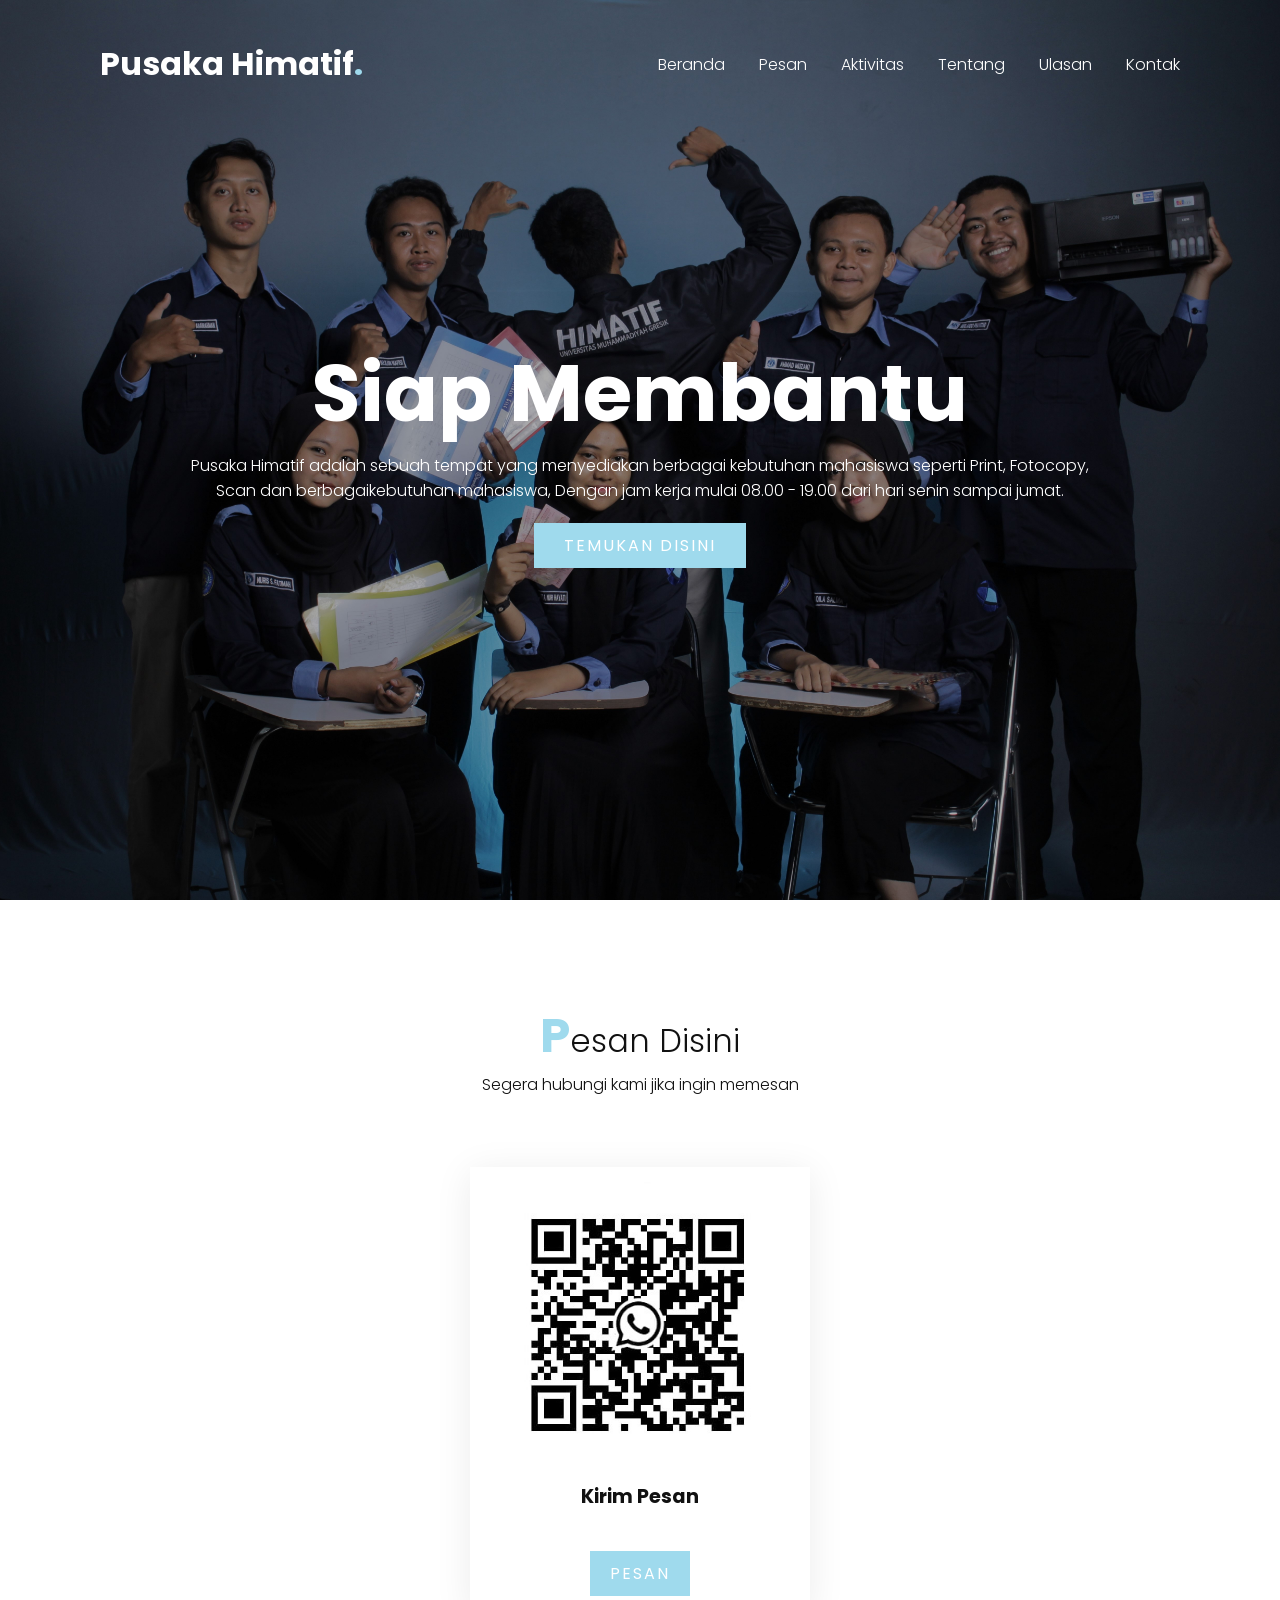
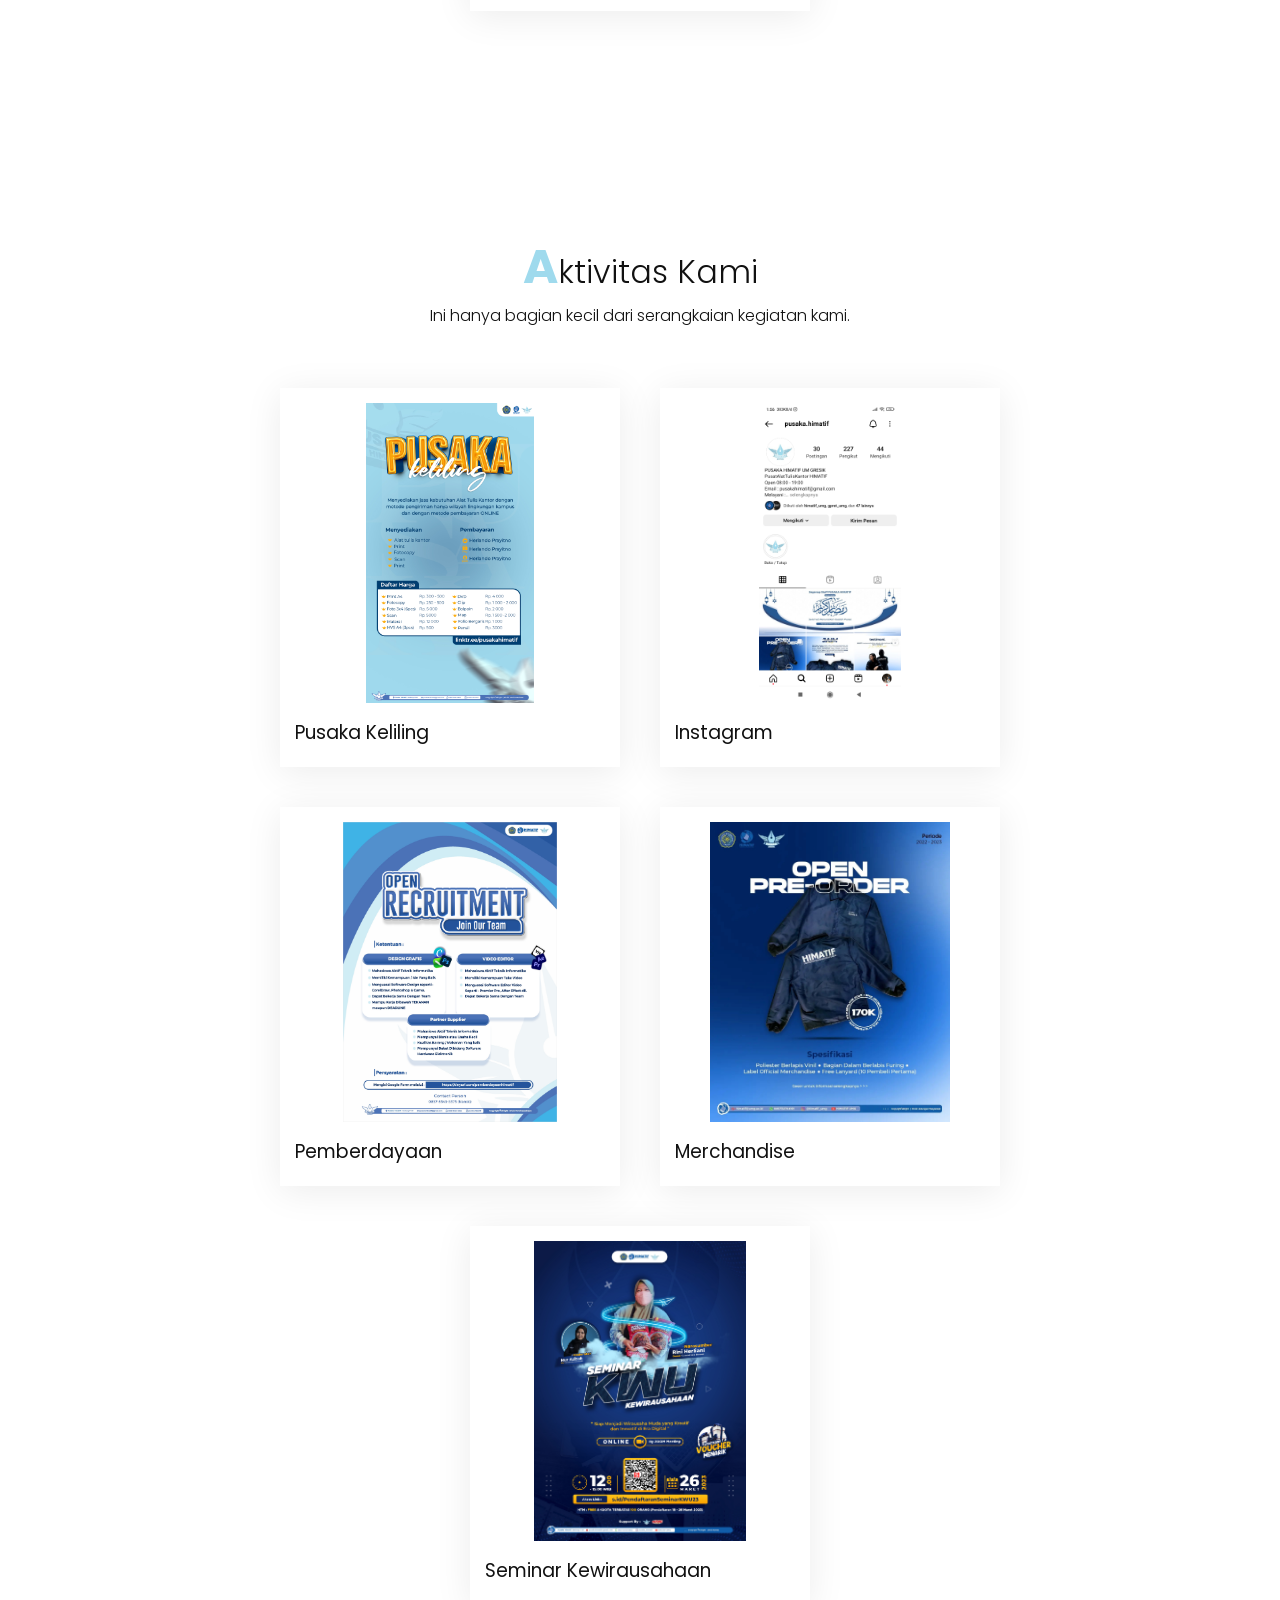
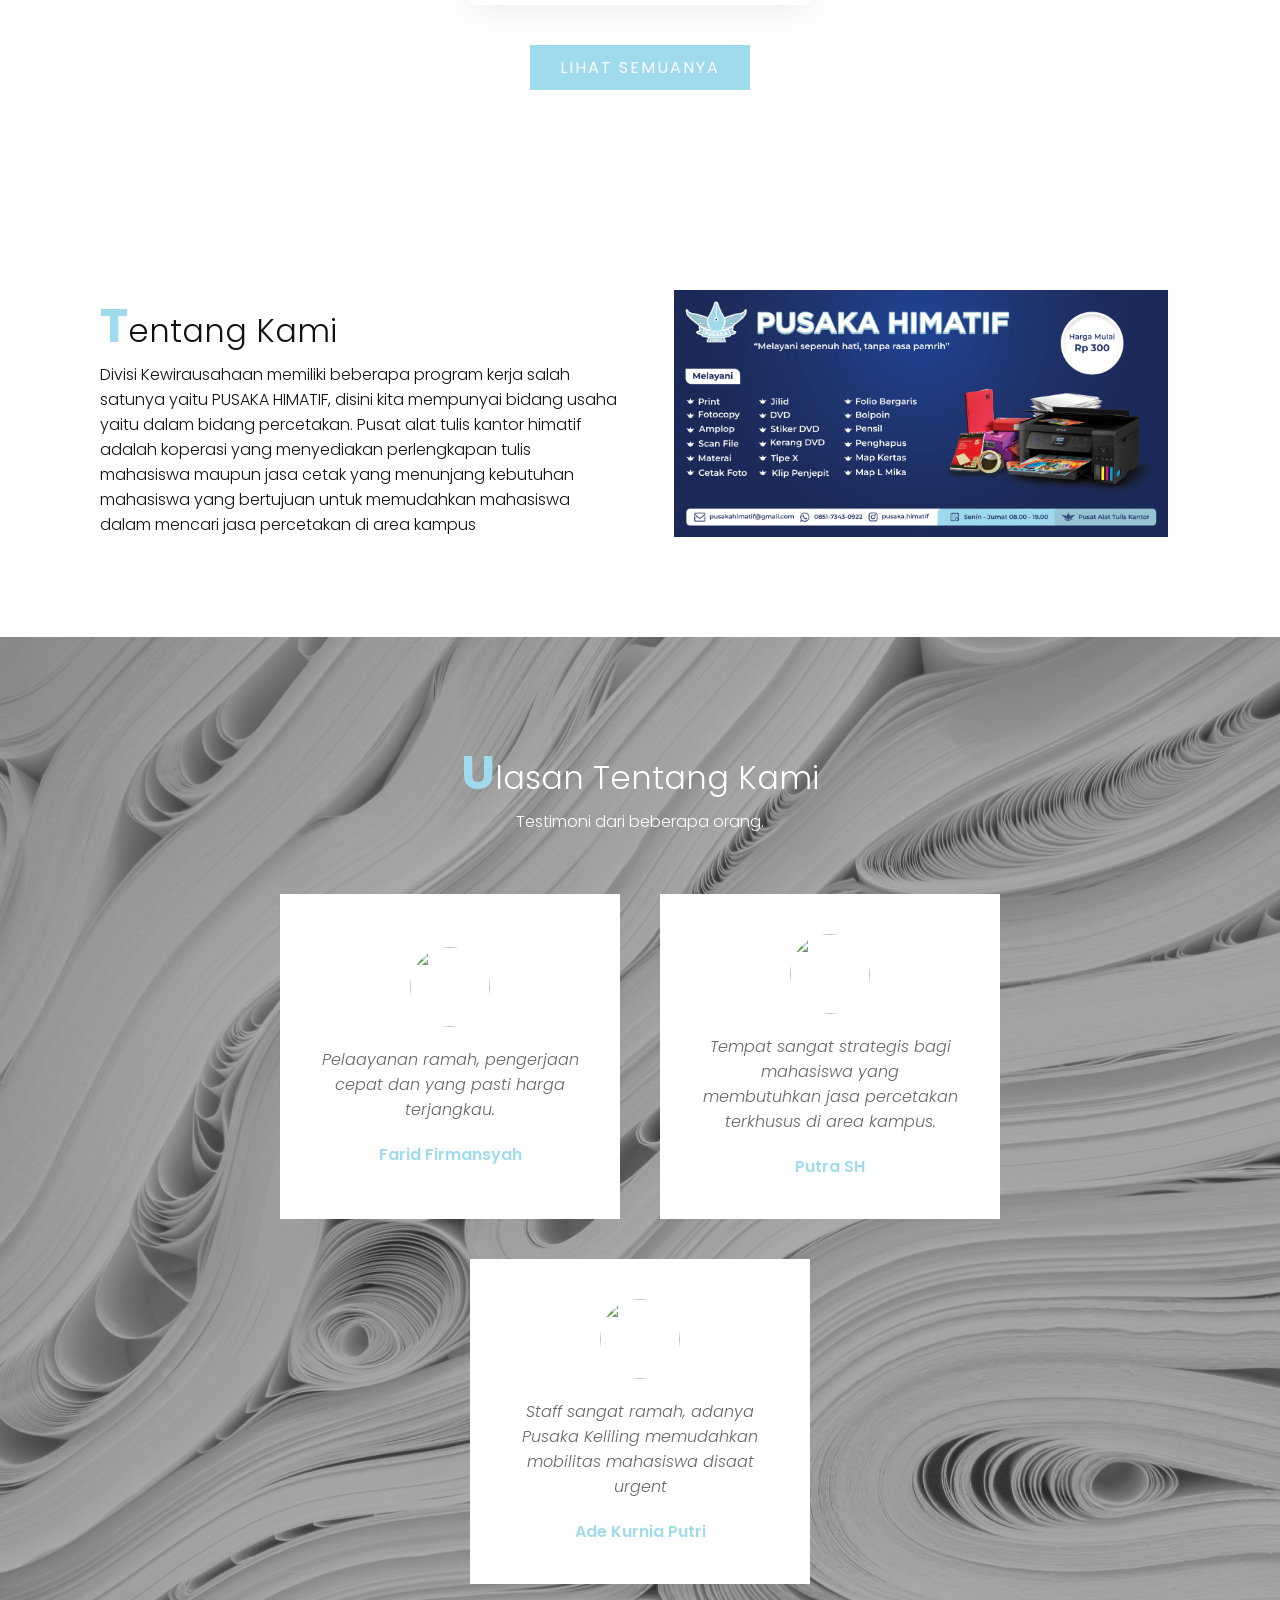
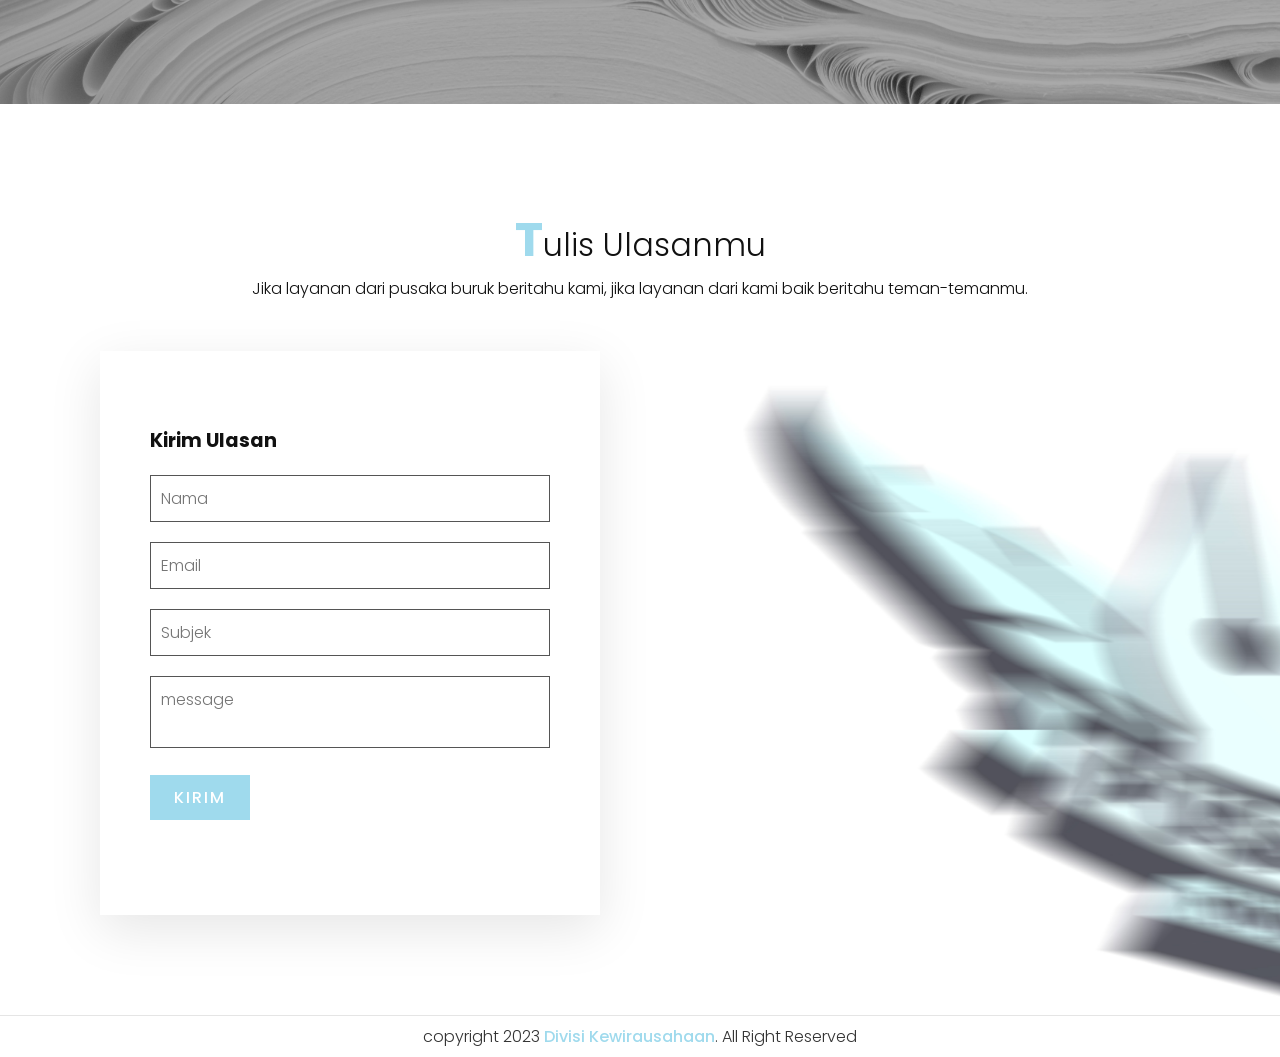
==== index.html @ 7cb1208c "Add files via upload" ====
<!DOCTYPE html>
<html lang="en">
  <head>
    <meta charset="UTF-8" />
    <meta http-equiv="X-UA-Compatible" content="IE=edge" />
    <meta name="viewport" content="width=device-width, initial-scale=1.0" />
    <link rel="stylesheet" href="style.css" />
    <link rel="icon" href="Assets/logo.png" type="image/x-icon" />

    <title>Pusaka Himatif</title>
  </head>

  <body>
    <header>
      <nav>
        <a href="#" class="logo">Pusaka Himatif<span>.</span></a>
        <div class="menuToggle" onclick="toggleMenu();"></div>
        <ul class="navigation">
          <li><a href="#banner" onclick="toggleMenu();">Beranda</a></li>
          <li><a href="#order" onclick="toggleMenu();">Pesan</a></li>
          <li><a href="#activity" onclick="toggleMenu();">Aktivitas</a></li>
          <li><a href="#about" onclick="toggleMenu();">Tentang</a></li>
          <li><a href="#testimonials" onclick="toggleMenu();">Ulasan</a></li>
          <li><a href="#contact" onclick="toggleMenu();">Kontak</a></li>
        </ul>
      </nav>
    </header>

    <main>
      <article class="banner" id="banner">
        <div class="content">
          <h2>Siap Membantu</h2>
          <p>
            Pusaka Himatif adalah sebuah tempat yang menyediakan berbagai
            kebutuhan mahasiswa seperti Print, Fotocopy, Scan dan
            berbagaikebutuhan mahasiswa, Dengan jam kerja mulai 08.00 - 19.00
            dari hari senin sampai jumat.
          </p>
          <a href="#" class="btn">Temukan disini</a>
        </div>
      </article>

      <article class="order" id="order">
        <div class="title">
          <h2 class="titleText"><span>P</span>esan Disini</h2>
          <p>Segera hubungi kami jika ingin memesan</p>
        </div>
        <div class="orderForm">
          <div class="content">
            <div class="box">
              <div class="imgBx">
                <img src="Assets/barcode.jpg" alt="" height="20px" />
              </div>
              <h3>Kirim Pesan</h3>
              <a
                href="https://wa.me/message/TOWRXODYCBVYB1"
                target="_blank"
                rel="nofollow"
                title="Menuju WhatsApp"
                class="inputBox"
              >
                Pesan
              </a>
            </div>
          </div>
        </div>
      </article>

      <article class="activity" id="activity">
        <div class="title">
          <h2 class="titleText"><span>A</span>ktivitas Kami</h2>
          <p>Ini hanya bagian kecil dari serangkaian kegiatan kami.</p>
        </div>
        <div class="content">
          <div class="box">
            <div class="imgBx">
              <img src="Assets/actv1.jpg" alt="" />
            </div>
            <div class="text">
              <h3>Pusaka Keliling</h3>
            </div>
          </div>
          <div class="box">
            <div class="imgBx">
              <img src="Assets/actv2.jpg" alt="" />
            </div>
            <div class="text">
              <h3>Instagram</h3>
            </div>
          </div>
          <div class="box">
            <div class="imgBx">
              <img src="Assets/actv3.jpg" alt="" />
            </div>
            <div class="text">
              <h3>Pemberdayaan</h3>
            </div>
          </div>
          <div class="box">
            <div class="imgBx">
              <img src="Assets/actv4.jpg" alt="" />
            </div>
            <div class="text">
              <h3>Merchandise</h3>
            </div>
          </div>
          <div class="box">
            <div class="imgBx">
              <img src="Assets/actv5.jpg" alt="" />
            </div>
            <div class="text">
              <h3>Seminar Kewirausahaan</h3>
            </div>
          </div>
        </div>
        <div class="title">
          <a href="#" class="btn">Lihat Semuanya</a>
        </div>
      </article>

      <article class="about" id="about">
        <div class="row">
          <div class="col50">
            <h2 class="titleText"><span>T</span>entang Kami</h2>
            <p>
              Divisi Kewirausahaan memiliki beberapa program kerja salah satunya
              yaitu PUSAKA HIMATIF, disini kita mempunyai bidang usaha yaitu
              dalam bidang percetakan. Pusat alat tulis kantor himatif adalah
              koperasi yang menyediakan perlengkapan tulis mahasiswa maupun jasa
              cetak yang menunjang kebutuhan mahasiswa yang bertujuan untuk
              memudahkan mahasiswa dalam mencari jasa percetakan di area kampus
            </p>
          </div>
          <div class="col50">
            <div class="imgBx">
              <img src="Assets/img1.jpg" alt="" />
            </div>
          </div>
        </div>
      </article>

      <aside class="testimonials" id="testimonials">
        <div class="title white">
          <h2 class="titleText"><span>U</span>lasan Tentang Kami</h2>
          <p>Testimoni dari beberapa orang.</p>
        </div>
        <div class="content">
          <div class="box">
            <div class="imgBx">
              <img src="Assets/testi1.jpg" alt="" />
            </div>
            <div class="text">
              <p>
                Pelaayanan ramah, pengerjaan cepat dan yang pasti harga
                terjangkau.
              </p>
              <h3>Farid Firmansyah</h3>
            </div>
          </div>
          <div class="box">
            <div class="imgBx">
              <img src="Assets/testi2.jpg" alt="" />
            </div>
            <div class="text">
              <p>
                Tempat sangat strategis bagi mahasiswa yang membutuhkan jasa
                percetakan terkhusus di area kampus.
              </p>
              <h3>Putra SH</h3>
            </div>
          </div>
          <div class="box">
            <div class="imgBx">
              <img src="Assets/testi3.jpg" alt="" />
            </div>
            <div class="text">
              <p>
                Staff sangat ramah, adanya Pusaka Keliling memudahkan mobilitas
                mahasiswa disaat urgent
              </p>
              <h3>Ade Kurnia Putri</h3>
            </div>
          </div>
        </div>
      </aside>

      <article class="contact" id="contact">
        <div class="title">
          <h2 class="titleText"><span>T</span>ulis Ulasanmu</h2>
          <p>
            Jika layanan dari pusaka buruk beritahu kami, jika layanan dari kami
            baik beritahu teman-temanmu.
          </p>
        </div>
        <form
          action="https://formspree.io/f/xdovwdor"
          method="POST"
          class="contactForm"
          id="contact-form"
        >
          <h3>Kirim Ulasan</h3>
          <div class="inputBox">
            <input type="text" placeholder="Nama" name="nama" />
          </div>
          <div class="inputBox">
            <input type="text" placeholder="Email" name="email" />
          </div>
          <div class="inputBox">
            <input type="text" placeholder="Subjek" name="subjek" />
          </div>
          <div class="inputBox">
            <textarea
              type="text"
              placeholder="message"
              name="textarea"
            ></textarea>
          </div>
          <div class="inputBox">
            <input type="submit" value="Kirim" name="submit" />
          </div>
          <div class="lds-ellipsis">
            <div></div>
            <div></div>
            <div></div>
            <div></div>
          </div>
        </form>
      </article>
    </main>

    <footer>
      <div class="copyrightText">
        <p>
          copyright 2023
          <a
            href="https://instagram.com/pusaka.himatif?igshid=NTA5ZTk1NTc="
            target="_blank"
            rel="nofollow"
            title="Menuju Instagram"
            >Divisi Kewirausahaan</a
          >. All Right Reserved
        </p>
      </div>
    </footer>

    <script type="text/javascript" src="script.js"></script>
  </body>
</html>
---- style.css ----
@import url("https://fonts.googleapis.com/css2?family=Poppins:wght@200;300;400;500;600;700;900&display=swap");
* {
  margin: 0;
  padding: 0;
  box-sizing: border-box;
  font-family: "Poppins", sans-serif;
  scroll-behavior: smooth;
}

body {
  min-height: 300;
  color: #111;
}

p {
  font-weight: 300;
  color: #111;
}

.banner {
  position: relative;
  height: 100%;
  min-height: 100vh;
  display: flex;
  justify-content: center;
  align-items: center;
  background: url(Assets/bg1.jpg);
  background-size: cover;
  background-position: center;
}

.banner .content {
  height: 100%;
  max-width: 900px;
  text-align: center;
}

.banner .content h2 {
  font-size: 5em;
  color: #fff;
}

.banner .content p {
  font-size: 1em;
  color: #fff;
}

.btn {
  font-size: 1em;
  color: #fff;
  background: #9fdaed;
  display: inline-block;
  padding: 10px 30px;
  margin-top: 20px;
  text-transform: uppercase;
  text-decoration: none;
  letter-spacing: 2px;
  transition: 0.5s;
}

.btn:hover {
  letter-spacing: 6px;
}

header nav {
  position: fixed;
  top: 0;
  left: 0;
  width: 100%;
  padding: 40px 100px;
  z-index: 10000;
  display: flex;
  justify-content: space-between;
  align-items: center;
  transition: 0.5s;
}

header nav.sticky {
  background: #fff;
  padding: 10px 100px;
  box-shadow: 0 5px 20px rgba(0, 0, 0, 0.5);
}

header nav.sticky .logo {
  color: #111;
}

header nav .logo {
  color: #fff;
  font-weight: 700;
  font-size: 2em;
  text-decoration: none;
}

header nav .logo span {
  color: #9fdaed;
}

header nav.navigation {
  position: relative;
  display: flex;
}

header nav .navigation li {
  list-style: none;
  margin-left: 30px;
  display: inline-block;
}

header nav .navigation li a {
  text-decoration: none;
  color: #fff;
  font-weight: 300;
}

header nav.sticky .navigation li a {
  color: #111;
}

header nav .navigation li a:hover {
  color: #9fdaed;
}

article,
aside {
  padding: 100px;
}

.row {
  position: relative;
  width: 100%;
  display: flex;
  justify-content: space-between;
}

.row .col50 {
  position: relative;
  width: 48%;
}

.titleText {
  color: #111;
  font-size: 2em;
  font-weight: 300;
}

.titleText span {
  color: #9fdaed;
  font-weight: 700;
  font-size: 1.5em;
}

.row .col50 .imgBx {
  position: relative;
  width: 100%;
  /* min-height: 300px; */
  height: 100%;
}

.row .col50 .imgBx img {
  position: absolute;
  top: 0;
  left: 0;
  width: 100%;
  height: 100%;
  object-fit: contain;
}

.title {
  width: 100%;
  display: flex;
  justify-content: center;
  align-items: center;
  flex-direction: column;
}

.activity .content {
  display: flex;
  justify-content: center;
  flex-wrap: wrap;
  margin-top: 40px;
}

.activity .content .box {
  width: 340px;
  margin: 20px;
  border: 15px solid #fff;
  box-shadow: 0 5px 35px rgba(0, 0, 0, 0.08);
}

.activity .content .box .imgBx {
  position: relative;
  width: 100%;
  height: 300px;
}

.activity .content .box .imgBx img {
  position: absolute;
  top: 0;
  left: 0;
  width: 100%;
  height: 100%;
  object-fit: scale-down;
}

.activity .content .box .text {
  padding: 15px 0 5px;
}

.activity .content .box .text h3 {
  font-weight: 400;
  color: #111;
}

.founders .content {
  display: flex;
  justify-content: center;
  flex-wrap: wrap;
  flex-direction: row;
  margin-top: 40px;
}

.founders .content .box {
  width: 250px;
  margin: 15px;
}

.founders .content .box .imgBx {
  position: relative;
  width: 100%;
  height: 300px;
}

.founders .content .box .imgBx img {
  position: absolute;
  top: 0;
  left: 0;
  width: 100%;
  height: 100%;
  object-fit: cover;
}

.founders .content .box .text {
  padding: 15px 0 5px;
}

.founders .content .box .text h3 {
  font-weight: 400;
  color: #111;
}

.testimonials {
  background: url(Assets/bg2.jpg);
  background-size: cover;
}

.white .titleText,
.white p {
  color: #fff;
}

.testimonials .content {
  display: flex;
  justify-content: center;
  flex-wrap: wrap;
  flex-direction: row;
  margin-top: 40px;
}

.testimonials .content .box {
  width: 340px;
  margin: 20px;
  padding: 40px;
  background-color: #fff;
  display: flex;
  justify-content: center;
  align-items: center;
  flex-direction: column;
}

.testimonials .content .box .imgBx {
  position: relative;
  width: 80px;
  height: 80px;
  margin-bottom: 20px;
  border-radius: 50%;
  overflow: hidden;
}

.testimonials .content .box .imgBx img {
  position: absolute;
  top: 0;
  left: 0;
  width: 100%;
  height: 100%;
  object-fit: cover;
}

.testimonials .content .box .text {
  text-align: center;
}

.testimonials .content .box .text p {
  color: #666;
  font-style: italic;
}

.testimonials .content .box .text h3 {
  margin-top: 20px;
  color: #111;
  font-size: 1em;
  color: #9fdaed;
  font-weight: 600;
}

.orderForm {
  /* padding: 75px 50px;
    background: #fff;
    box-shadow: 0 15px 50px rgba(0, 0, 0, 0.1); */
  /* max-width: 500px;
    margin: auto; */
  margin-top: 50px;
  text-align: center;
}

.orderForm .content {
  display: flex;
  justify-content: center;
  flex-wrap: wrap;
  margin-top: 40px;
}

.orderForm .content .box {
  width: 340px;
  margin: 20px;
  border: 15px solid #fff;
  box-shadow: 0 5px 35px rgba(0, 0, 0, 0.08);
}

.orderForm .content .box .imgBx {
  position: relative;
  width: 100%;
  height: 300px;
}

.orderForm .content .box .imgBx img {
  position: absolute;
  top: 0;
  left: 0;
  width: 100%;
  height: 100%;
  object-fit: cover;
}

.orderForm h3 {
  color: #111;
  font-size: 1.2em;
  margin-bottom: 20px;
  font-weight: 20px;
  text-align: center;
}

.orderForm .inputBox {
  font-size: 1em;
  color: #fff;
  background: #9fdaed;
  display: inline-block;
  padding: 10px 20px;
  margin-top: 20px;
  text-transform: uppercase;
  text-decoration: none;
  letter-spacing: 2px;
  transition: 0.5s;
}

.orderForm .inputBox:hover {
  letter-spacing: 6px;
}

.order .inputBox input,
.order .inputBox textarea {
  width: 100%;
  border: 1px solid #555;
  padding: 10px;
  color: #111;
  outline: none;
  font-size: 16px;
  font-weight: 300;
  resize: none;
}

.order .inputBox input[type="submit"] {
  font-size: 1em;
  color: #fff;
  background: #9fdaed;
  display: inline-block;
  text-transform: uppercase;
  text-decoration: none;
  letter-spacing: 2px;
  transition: 0.5px;
  max-width: 100px;
  font-weight: 500;
  border: none;
  cursor: pointer;
}

.contact {
  background: url(Assets/bg3.jpg);
  background-size: cover;
}

.contactForm {
  padding: 75px 50px;
  background: #fff;
  box-shadow: 0 15px 50px rgba(0, 0, 0, 0.1);
  max-width: 500px;
  margin-top: 50px;
}

.contactForm h3 {
  color: #111;
  font-size: 1.2em;
  margin-bottom: 20px;
  font-weight: 20px;
}

.contactForm .inputBox {
  position: relative;
  width: 100%;
  margin-bottom: 20px;
}

.contact .inputBox input,
.contact .inputBox textarea {
  width: 100%;
  border: 1px solid #555;
  padding: 10px;
  color: #111;
  outline: none;
  font-size: 16px;
  font-weight: 300;
  resize: none;
}

.contact .inputBox input[type="submit"] {
  font-size: 1em;
  color: #fff;
  background: #9fdaed;
  display: inline-block;
  text-transform: uppercase;
  text-decoration: none;
  letter-spacing: 2px;
  transition: 0.5px;
  max-width: 100px;
  font-weight: 500;
  border: none;
  cursor: pointer;
}

.copyrightText {
  padding: 8px 40px;
  border-top: 1px solid rgba(0, 0, 0, 0.1);
  text-align: center;
}

.copyrightText p {
  color: #333;
}

.copyrightText a {
  color: #9fdaed;
  font-weight: 500;
  text-decoration: none;
}

.lds-ellipsis {
  display: inline-block;
  position: relative;
  width: 80px;
  height: 80px;
}
.lds-ellipsis div {
  position: absolute;
  top: 33px;
  width: 13px;
  height: 13px;
  border-radius: 50%;
  background: #9fdaed;
  animation-timing-function: cubic-bezier(0, 1, 1, 0);
}
.lds-ellipsis div:nth-child(1) {
  left: 8px;
  animation: lds-ellipsis1 0.6s infinite;
}
.lds-ellipsis div:nth-child(2) {
  left: 8px;
  animation: lds-ellipsis2 0.6s infinite;
}
.lds-ellipsis div:nth-child(3) {
  left: 32px;
  animation: lds-ellipsis2 0.6s infinite;
}
.lds-ellipsis div:nth-child(4) {
  left: 56px;
  animation: lds-ellipsis3 0.6s infinite;
}
@keyframes lds-ellipsis1 {
  0% {
    transform: scale(0);
  }
  100% {
    transform: scale(1);
  }
}
@keyframes lds-ellipsis3 {
  0% {
    transform: scale(1);
  }
  100% {
    transform: scale(0);
  }
}
@keyframes lds-ellipsis2 {
  0% {
    transform: translate(0, 0);
  }
  100% {
    transform: translate(24px, 0);
  }
}

@keyframes lds-ring {
  0% {
    transform: rotate(0deg);
  }
  100% {
    transform: rotate(360deg);
  }
}

@media (max-width: 991px) {
  header nav,
  header nav.sticky {
    padding: 10px 20px;
  }
  header nav .navigation {
    display: none;
  }
  header nav .navigation.active {
    width: 100%;
    height: calc(100% - 68px);
    position: fixed;
    top: 68px;
    left: 0;
    display: flex;
    justify-content: center;
    align-items: center;
    flex-direction: column;
    background: #fff;
  }
  .header nav .navigation li {
    margin-left: 0;
  }
  header nav .navigation li a {
    text-decoration: none;
    color: #111;
    font-weight: 300;
    font-size: 1.6em;
  }
  .menuToggle {
    position: relative;
    width: 40px;
    height: 40px;
    background: url(Assets/menu.png);
    background-size: 30px;
    background-repeat: no-repeat;
    background-position: center;
    cursor: pointer;
  }
  .menuToggle.active {
    background: url(Assets/close.png);
    background-size: 25px;
    background-repeat: no-repeat;
    background-position: center;
  }
  header nav.sticky .menuToggle {
    filter: invert(1);
  }
  article,
  aside {
    padding: 20px;
  }
  .banner .content h2 {
    font-size: 3em;
    color: #fff;
  }
  .row {
    flex-direction: column;
  }
  .row .col50 {
    position: relative;
    width: 100%;
  }
  .row .col50 .imgBx {
    width: 100%;
    height: 300px;
    margin-top: 20px;
  }
  .menu .content {
    margin-top: 20px;
  }
  .menu .content .box .imgBx {
    height: 260px;
  }
  .menu .content .box .imgBx {
    height: 260px;
  }
  .title {
    text-align: center;
  }
  .testimonials .content .box {
    margin: 10px;
    padding: 20px;
  }
  .contactForm {
    padding: 35px 40px;
    margin-top: 20px;
    margin-bottom: 30px;
  }
}

@media (max-width: 480px) {
  .banner .content h2 {
    font-size: 2.2em;
    color: #fff;
  }
}
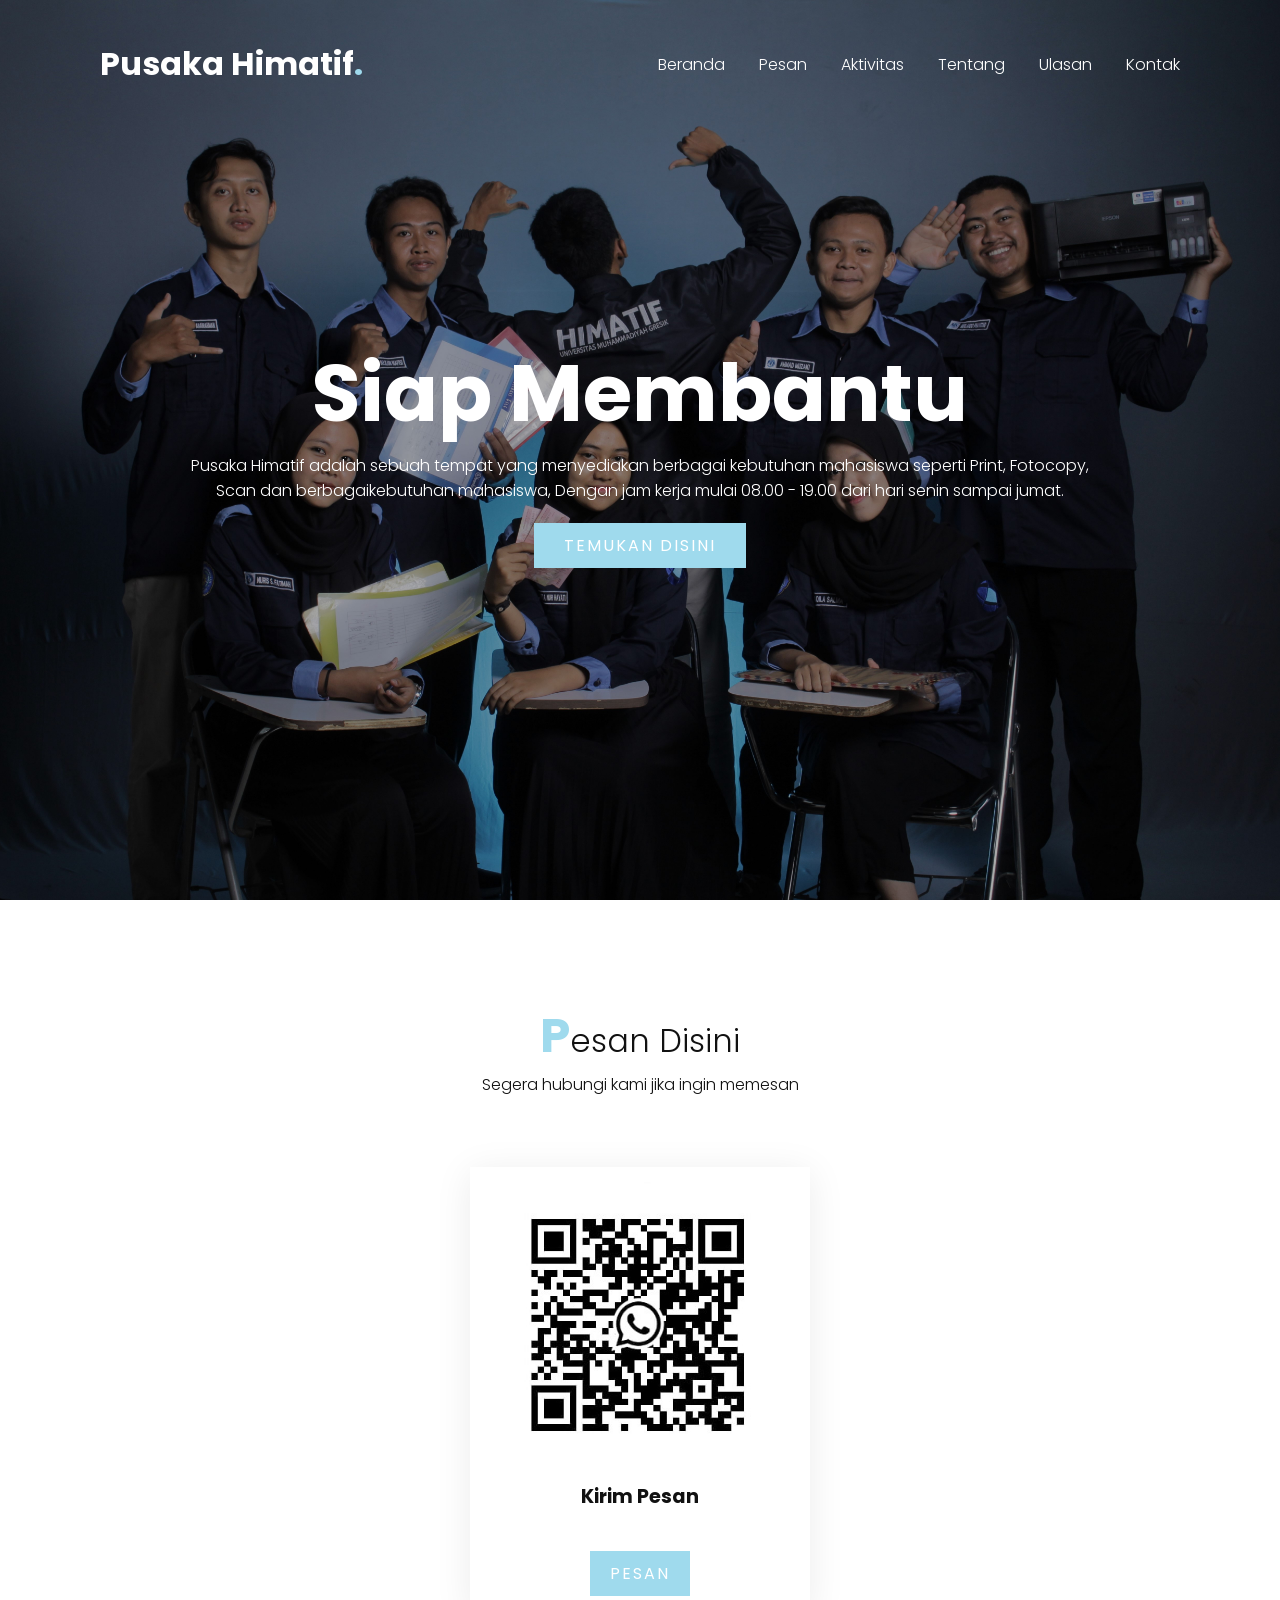
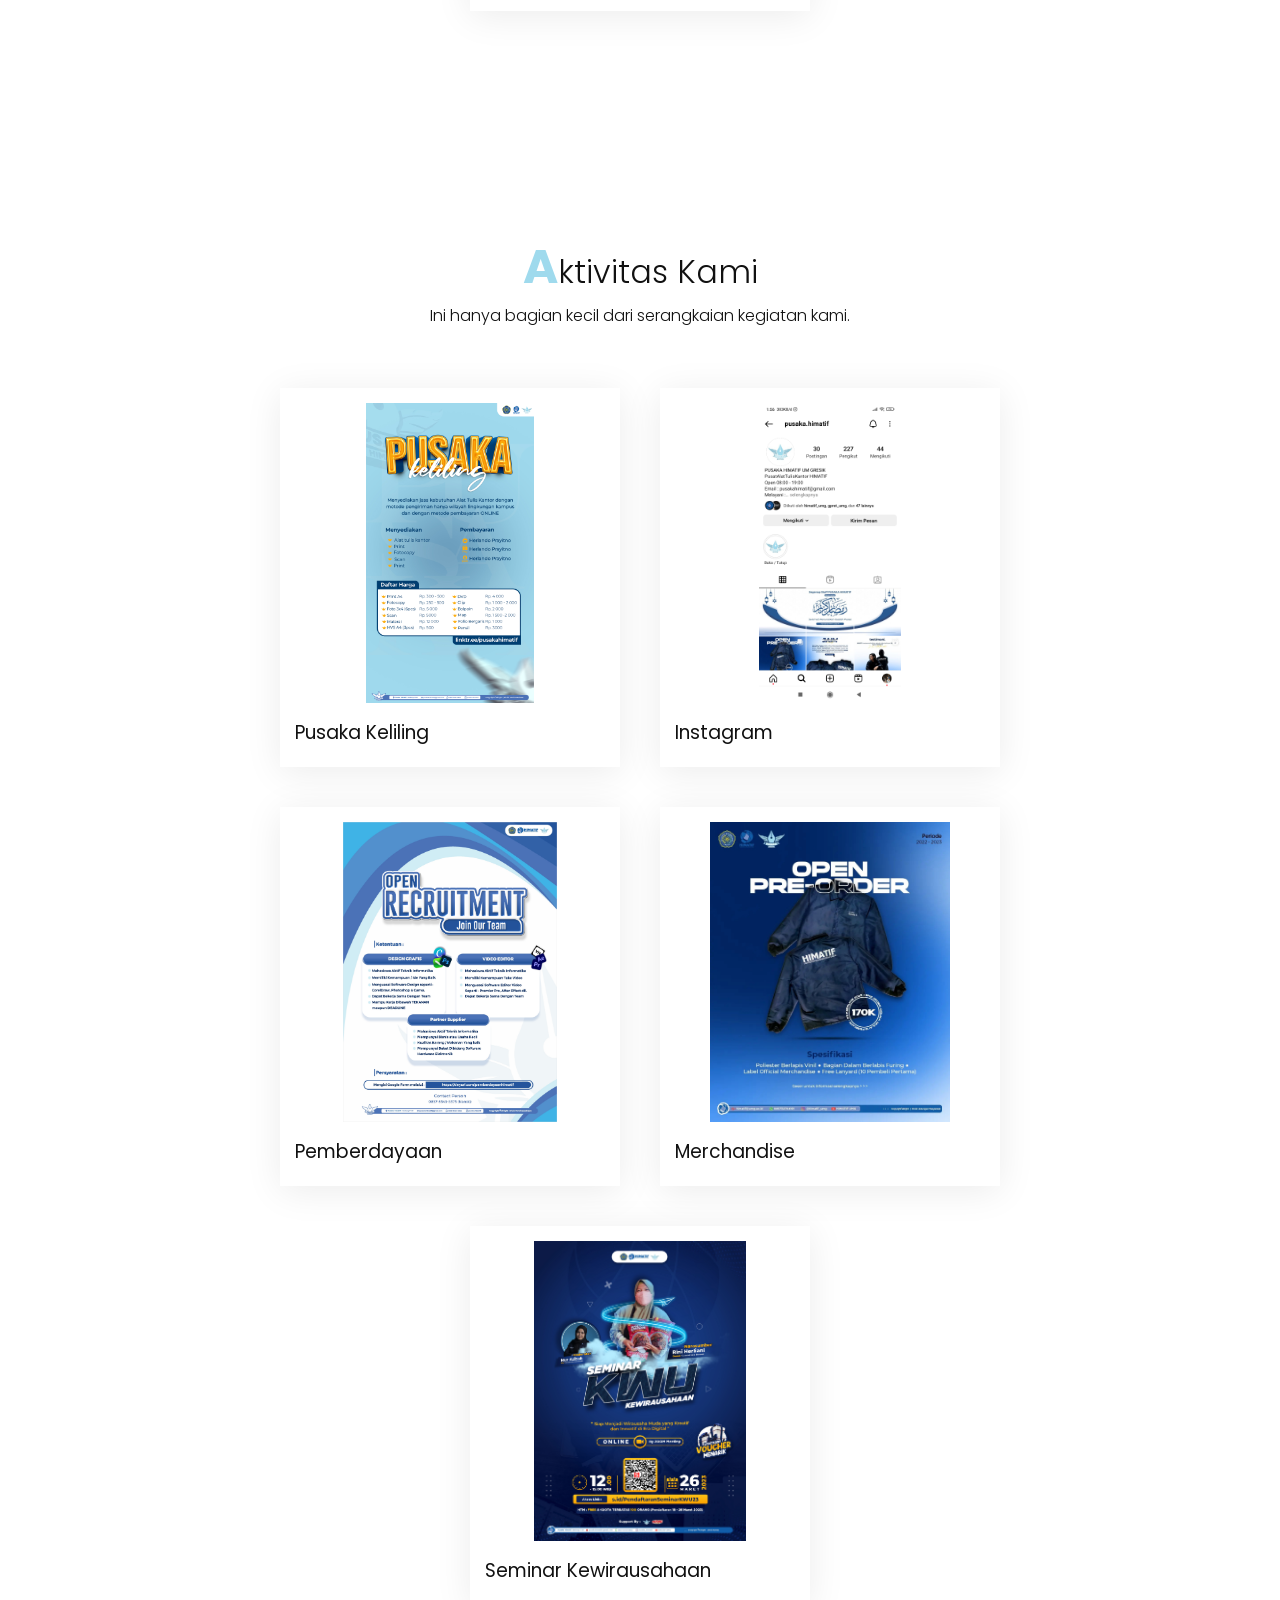
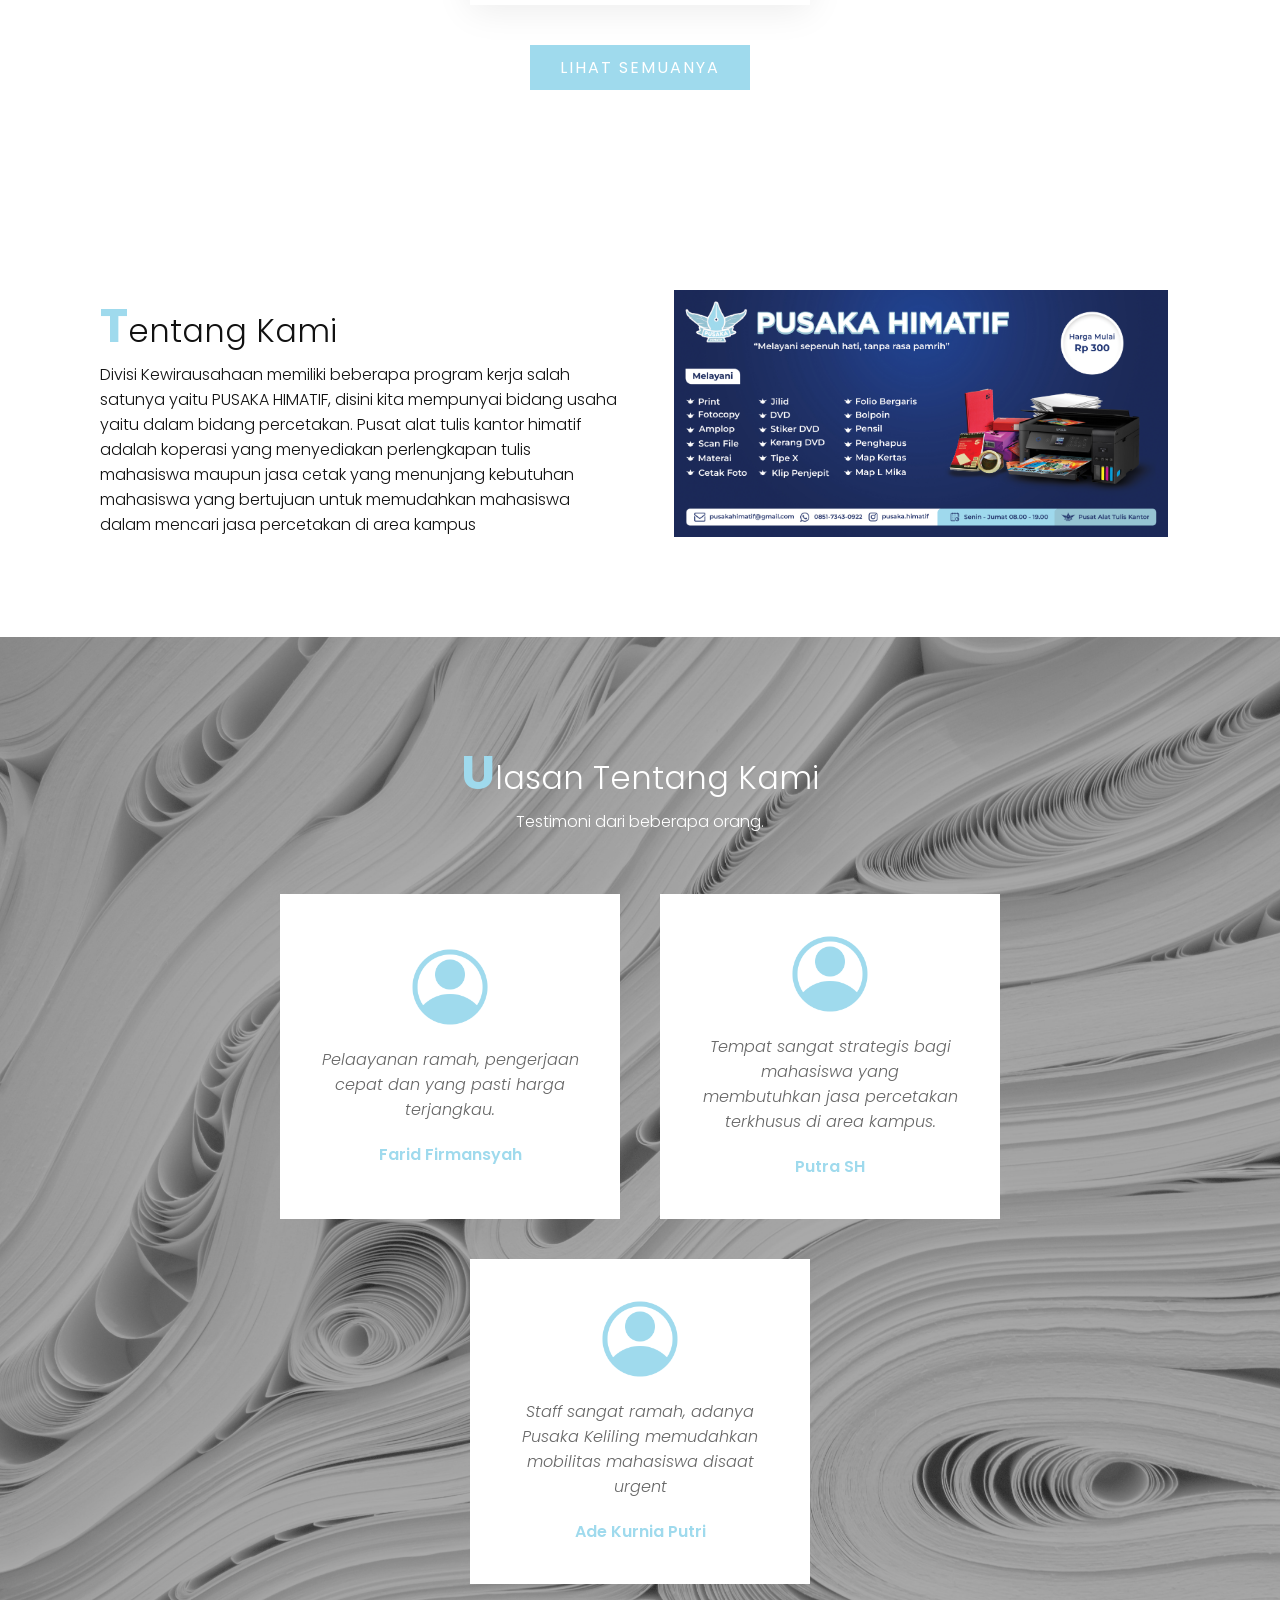
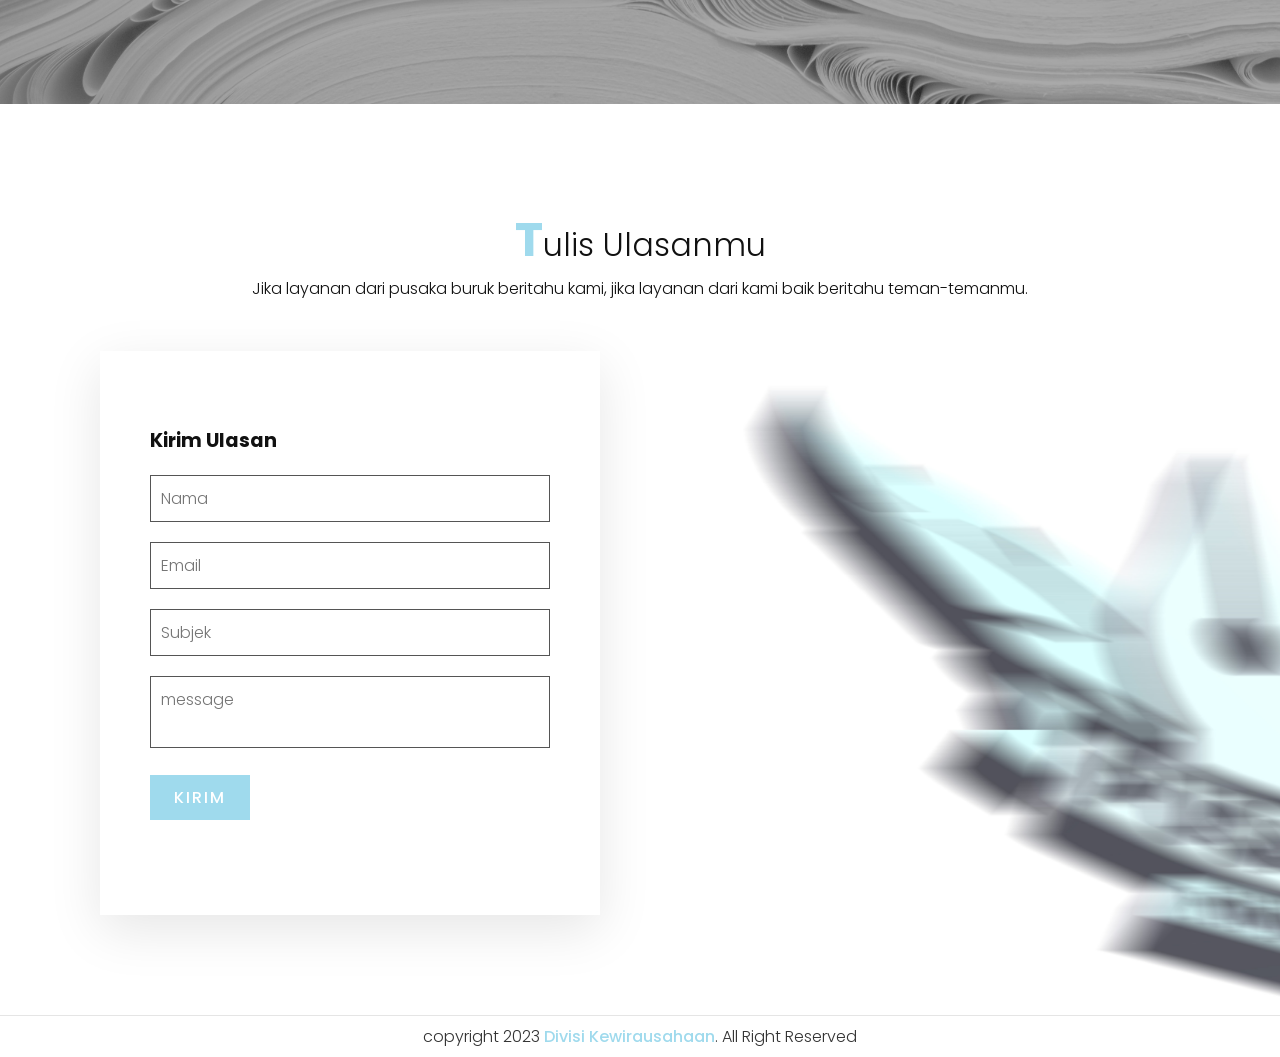
==== commit 0321c31d: "Add files via upload" ====
--- a/index.html
+++ b/index.html
@@ -147,7 +147,7 @@
         <div class="content">
           <div class="box">
             <div class="imgBx">
-              <img src="Assets/testi1.jpg" alt="" />
+              <img src="Assets/account.png" alt="" />
             </div>
             <div class="text">
               <p>
@@ -159,7 +159,7 @@
           </div>
           <div class="box">
             <div class="imgBx">
-              <img src="Assets/testi2.jpg" alt="" />
+              <img src="Assets/account.png" alt="" />
             </div>
             <div class="text">
               <p>
@@ -171,7 +171,7 @@
           </div>
           <div class="box">
             <div class="imgBx">
-              <img src="Assets/testi3.jpg" alt="" />
+              <img src="Assets/account.png" alt="" />
             </div>
             <div class="text">
               <p>
